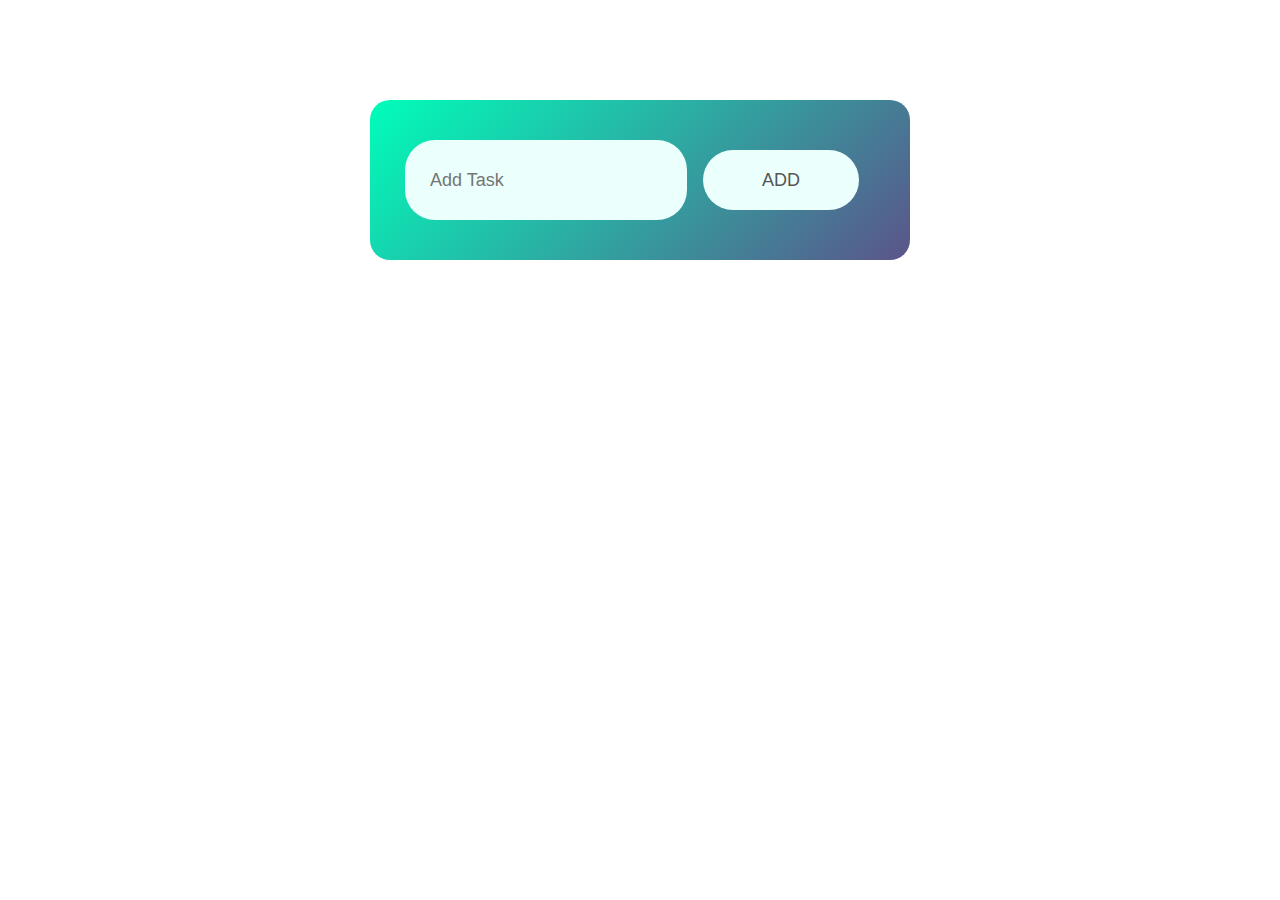
==== To Do/index.html @ c33d9841 "Day 2 To Do" ====
<!DOCTYPE html>
<html lang="en">

<head>
    <meta charset="UTF-8">
    <meta name="viewport" content="width=device-width, initial-scale=1.0">
    <title>Document</title>
    <link rel="stylesheet" href="style.css">
</head>

<body>

    <div class="card">
        <div class="taskbox">
            <input type="text" name="" id="input" placeholder="Add Task" spellcheck="false">
            <input type="button" id="button" value="ADD">

        </div>
        <div class="task">
            <ul id="tasklist"></ul>

            </ul>

        </div>
    </div>

    <script>



        const taskinput = document.getElementById("input")
        const button = document.getElementById("button");

        const tasklist = document.getElementById("tasklist");
        function addtask() {
            if (taskinput.value == null || taskinput.value.trim() === '') {
                alert("Input field is empty");
            }
            else {
                const radio = document.createElement('input');
                radio.type = 'radio';
                const li = document.createElement('li');
                const img = document.createElement('img');
                img.src = "remove.png";
                img.alt = 'remove';

                const radio1 = tasklist.appendChild(radio);
                const value = tasklist.appendChild(li);
                const img1 = tasklist.appendChild(img);
                value.textContent = taskinput.value
                console.log(taskinput.value);
                taskinput.value = null;
                radio1.addEventListener("click", () => {
                    li.classList.add('changed');

                })
                img.addEventListener("click", () => {
                    tasklist.removeChild(li);
                    tasklist.removeChild(radio1);
                    tasklist.removeChild(img);
                })
            }
        }

        button.addEventListener("click", () => {
            addtask();
        });





















    </script>

</body>

</html>
---- To Do/style.css ----
* {
    margin: 0;
    padding: 0;

}

.card {
    width: 90%;
    max-width: 470px;
    background: linear-gradient(135deg, #00feba, #5b548a);
    color: #fff;
    margin: 100px auto 0;
    border-radius: 20px;
    padding: 40px 35px;



}

.taskbox {
    width: 100%;
    display: flex;
    align-items: center;
    justify-content: space-between;

}

.taskbox input {
    border: 0;
    outline: 0;
    background: #ebfffc;
    color: #555;
    padding: 10px 25px;
    border-radius: 30px;
    margin-right: 16px;
    font-size: 18px;
    height: 60px;
    flex: 1;
}

.taskbox button {
    border: 0;
    outline: 0;
    background: #ebfffc;
    border-radius: 50%;
    width: 60px;
    height: 60px;
    cursor: pointer;
}

.taskbox button img {
    width: 16px;


}

#tasklist {
    display: flex;
    font-size: 20px;
    font-weight: 500;
    list-style-type: none;
}

#tasklist li {
    margin-left: 10px;
}

#tasklist img {

    margin-left: 400px; 
    width: 20px;
    height: 20px;

}

.changed {
    text-decoration: line-through;
    color: #555;
}

.weather-icon {
    width: 170px;
    margin-top: 30px;

}

.weather h1 {
    font-size: 80px;
    font-weight: 500;
}

.weather h2 {
    font-size: 45px;
    font-weight: 400;
    margin-top: -10px;
}

.details {
    display: flex;
    align-items: center;
    justify-content: space-between;
    padding: 0 20px;
    margin-top: 50px;
}

.col {
    display: flex;
    align-items: center;
    text-align: left;
}

.col img {
    width: 40px;
    margin-right: 10px;
}

.humidity,
.wind {
    font-size: 28px;
    margin-top: -6px;
}

.weather {
    display: none;
}

.error {
    text-align: left;
    margin-top: 10px;
    margin-left: 10px;

    display: none;
}

@media only screen and (max-width: 767px) {
    .card {
        margin: 50px;
        width: 70%;
    }

}
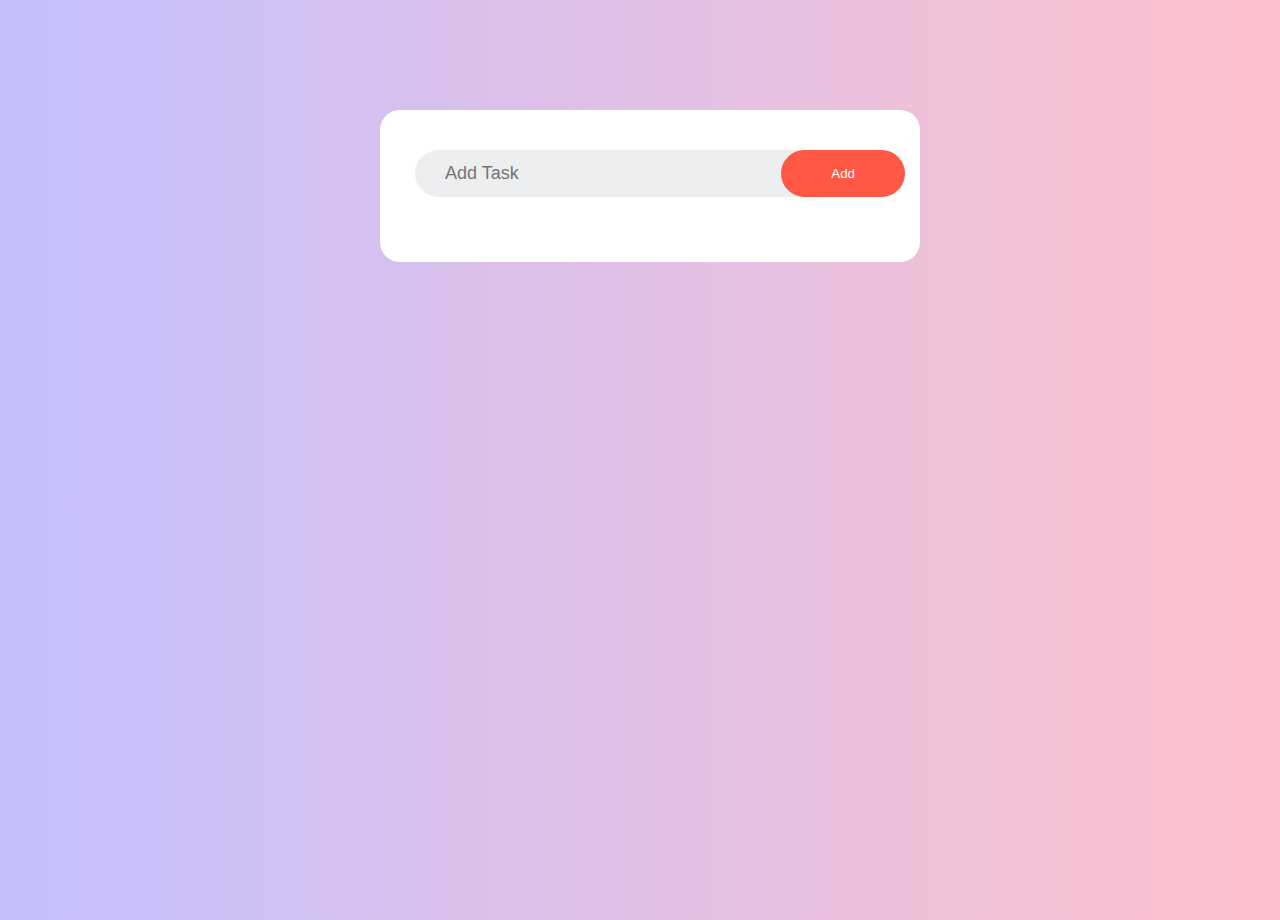
==== commit f167f1f2: "Style Updated" ====
--- a/To Do/index.html
+++ b/To Do/index.html
@@ -6,88 +6,23 @@
     <meta name="viewport" content="width=device-width, initial-scale=1.0">
     <title>Document</title>
     <link rel="stylesheet" href="style.css">
+
 </head>
 
 <body>
-
+<div class="container">
     <div class="card">
         <div class="taskbox">
             <input type="text" name="" id="input" placeholder="Add Task" spellcheck="false">
-            <input type="button" id="button" value="ADD">
-
+             <!-- <input type="button" id="button" value="ADD">  -->
+             <button id="button">Add</button>
+            </div>
+            <div class="task">
+            <ul id="tasklist"></ul>
+            </ul>
         </div>
-        <div class="task">
-            <ul id="tasklist"></ul>
-
-            </ul>
-
-        </div>
-    </div>
-
-    <script>
-
-
-
-        const taskinput = document.getElementById("input")
-        const button = document.getElementById("button");
-
-        const tasklist = document.getElementById("tasklist");
-        function addtask() {
-            if (taskinput.value == null || taskinput.value.trim() === '') {
-                alert("Input field is empty");
-            }
-            else {
-                const radio = document.createElement('input');
-                radio.type = 'radio';
-                const li = document.createElement('li');
-                const img = document.createElement('img');
-                img.src = "remove.png";
-                img.alt = 'remove';
-
-                const radio1 = tasklist.appendChild(radio);
-                const value = tasklist.appendChild(li);
-                const img1 = tasklist.appendChild(img);
-                value.textContent = taskinput.value
-                console.log(taskinput.value);
-                taskinput.value = null;
-                radio1.addEventListener("click", () => {
-                    li.classList.add('changed');
-
-                })
-                img.addEventListener("click", () => {
-                    tasklist.removeChild(li);
-                    tasklist.removeChild(radio1);
-                    tasklist.removeChild(img);
-                })
-            }
-        }
-
-        button.addEventListener("click", () => {
-            addtask();
-        });
-
-
-
-
-
-
-
-
-
-
-
-
-
-
-
-
-
-
-
-
-
-    </script>
-
+    </div></div>
+    <script src="script.js"></script>
 </body>
 
 </html>--- a/To Do/style.css
+++ b/To Do/style.css
@@ -1,14 +1,19 @@
 * {
     margin: 0;
     padding: 0;
-
+ 
 }
-
+.container{
+    width: 100%;
+    min-height:100vh;
+    background: linear-gradient(90deg ,rgb(196, 192, 255), pink);
+    padding:10px ;
+}
 .card {
     width: 90%;
     max-width: 470px;
-    background: linear-gradient(135deg, #00feba, #5b548a);
-    color: #fff;
+    background: #fff;
+   
     margin: 100px auto 0;
     border-radius: 20px;
     padding: 40px 35px;
@@ -22,37 +27,33 @@
     display: flex;
     align-items: center;
     justify-content: space-between;
-
+    background:#edeef0;
+    border-radius: 30px;
+    padding-left: 20px;
+    margin-bottom:25px ;
 }
 
 .taskbox input {
     border: 0;
     outline: 0;
-    background: #ebfffc;
     color: #555;
-    padding: 10px 25px;
-    border-radius: 30px;
-    margin-right: 16px;
+    padding: 10px ;
     font-size: 18px;
-    height: 60px;
-    flex: 1;
+    flex: 1; 
+    background:transparent ;
 }
 
 .taskbox button {
     border: 0;
     outline: 0;
-    background: #ebfffc;
-    border-radius: 50%;
-    width: 60px;
-    height: 60px;
+    padding: 16px 50px;
+    background: #ff5945;
+    color:#fff;
+    border-radius: 40px;
     cursor: pointer;
-}
-
-.taskbox button img {
-    width: 16px;
+} 
 
 
-}
 
 #tasklist {
     display: flex;
